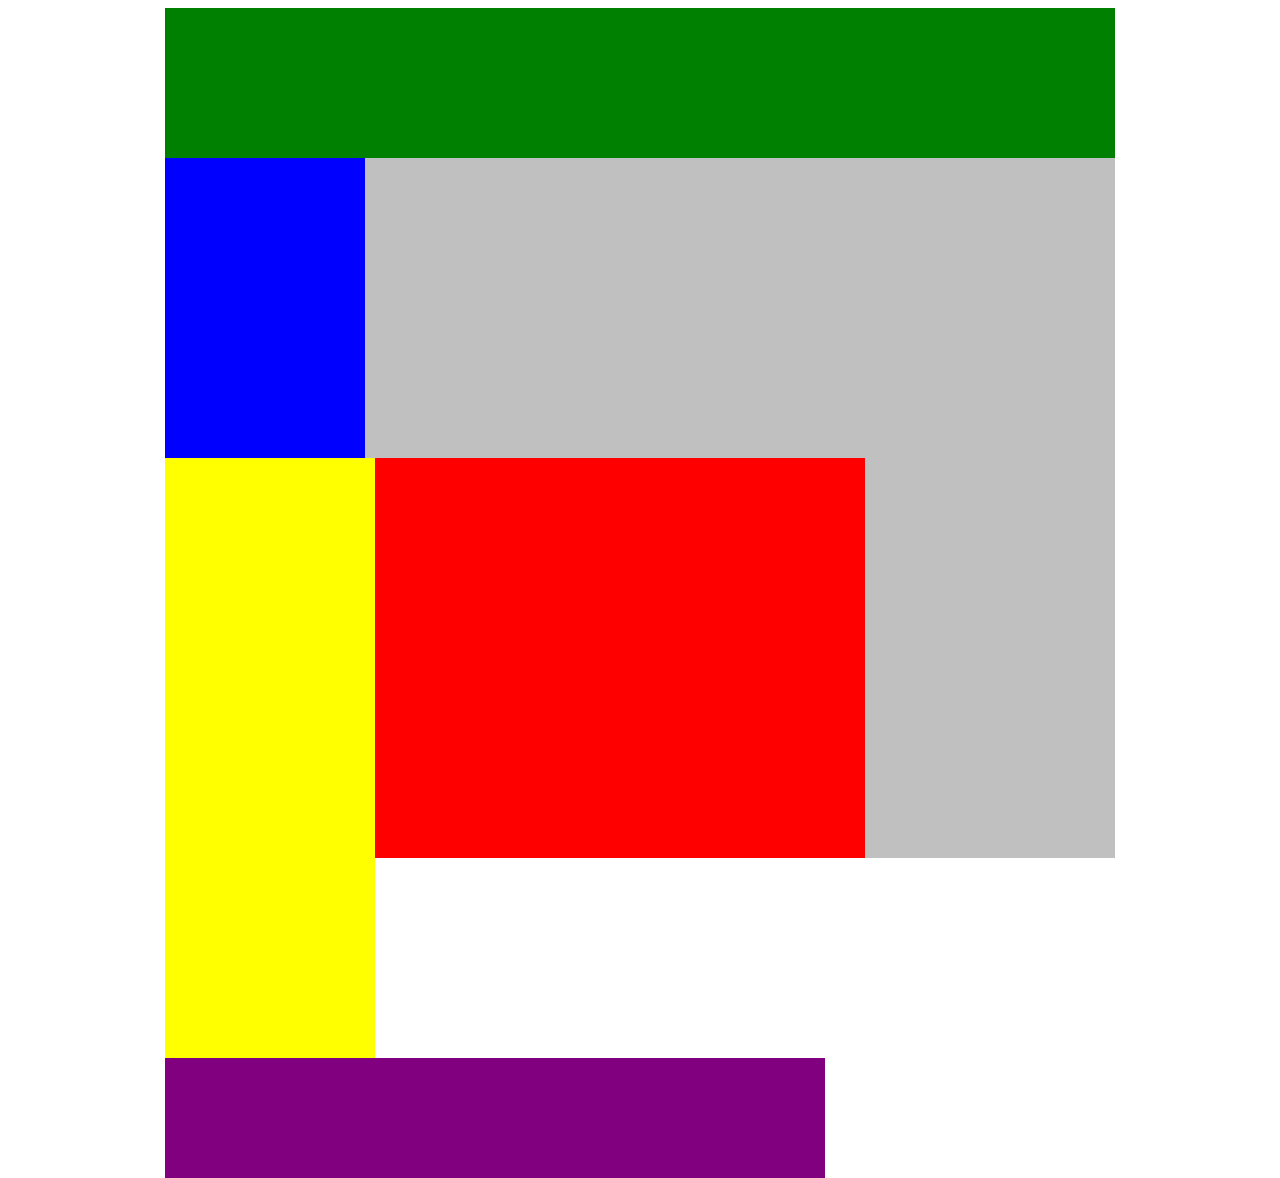
==== css-6/index.html @ 5d0115e7 "add css-6 files" ====
<!DOCTYPE html>
<html lang="en">
<head>
    <title>Position Practice</title>
    <link rel="stylesheet" type="text/css" href="style.css">
</head>
<body>
    <div class="container">
        <div class="top-nav"></div>
        <div class="row">
            <div class="side-nav"></div>
            <div class="main">
                <div class="row">
                    <div class="sub-content"></div>
                    <div class="sub-content"></div>
                    <div class="sub-content"></div>
                </div>
                <div id="advertisement"></div>
            </div>
        </div>
    </div>
</body>
</html>
---- css-6/style.css ----
.container{
    width: 950px;
    background-color: silver;
    margin: 0px auto;
}
.top-nav {
    height: 150px;
    background-color: green;
}
.side-nav {
    height: 300px;
    width: 200px;
    background-color: blue;
}
.main {
    height: 400px;
    width: 700px;
    background-color: red;
}
.sub-content {
    height: 200px;
    width: 210px;
    background-color: yellow;
}
#advertisement {
    height: 120px;
    width: 660px;
    background-color: purple;
}
.row {
    /* TODO - what should go here? */
}
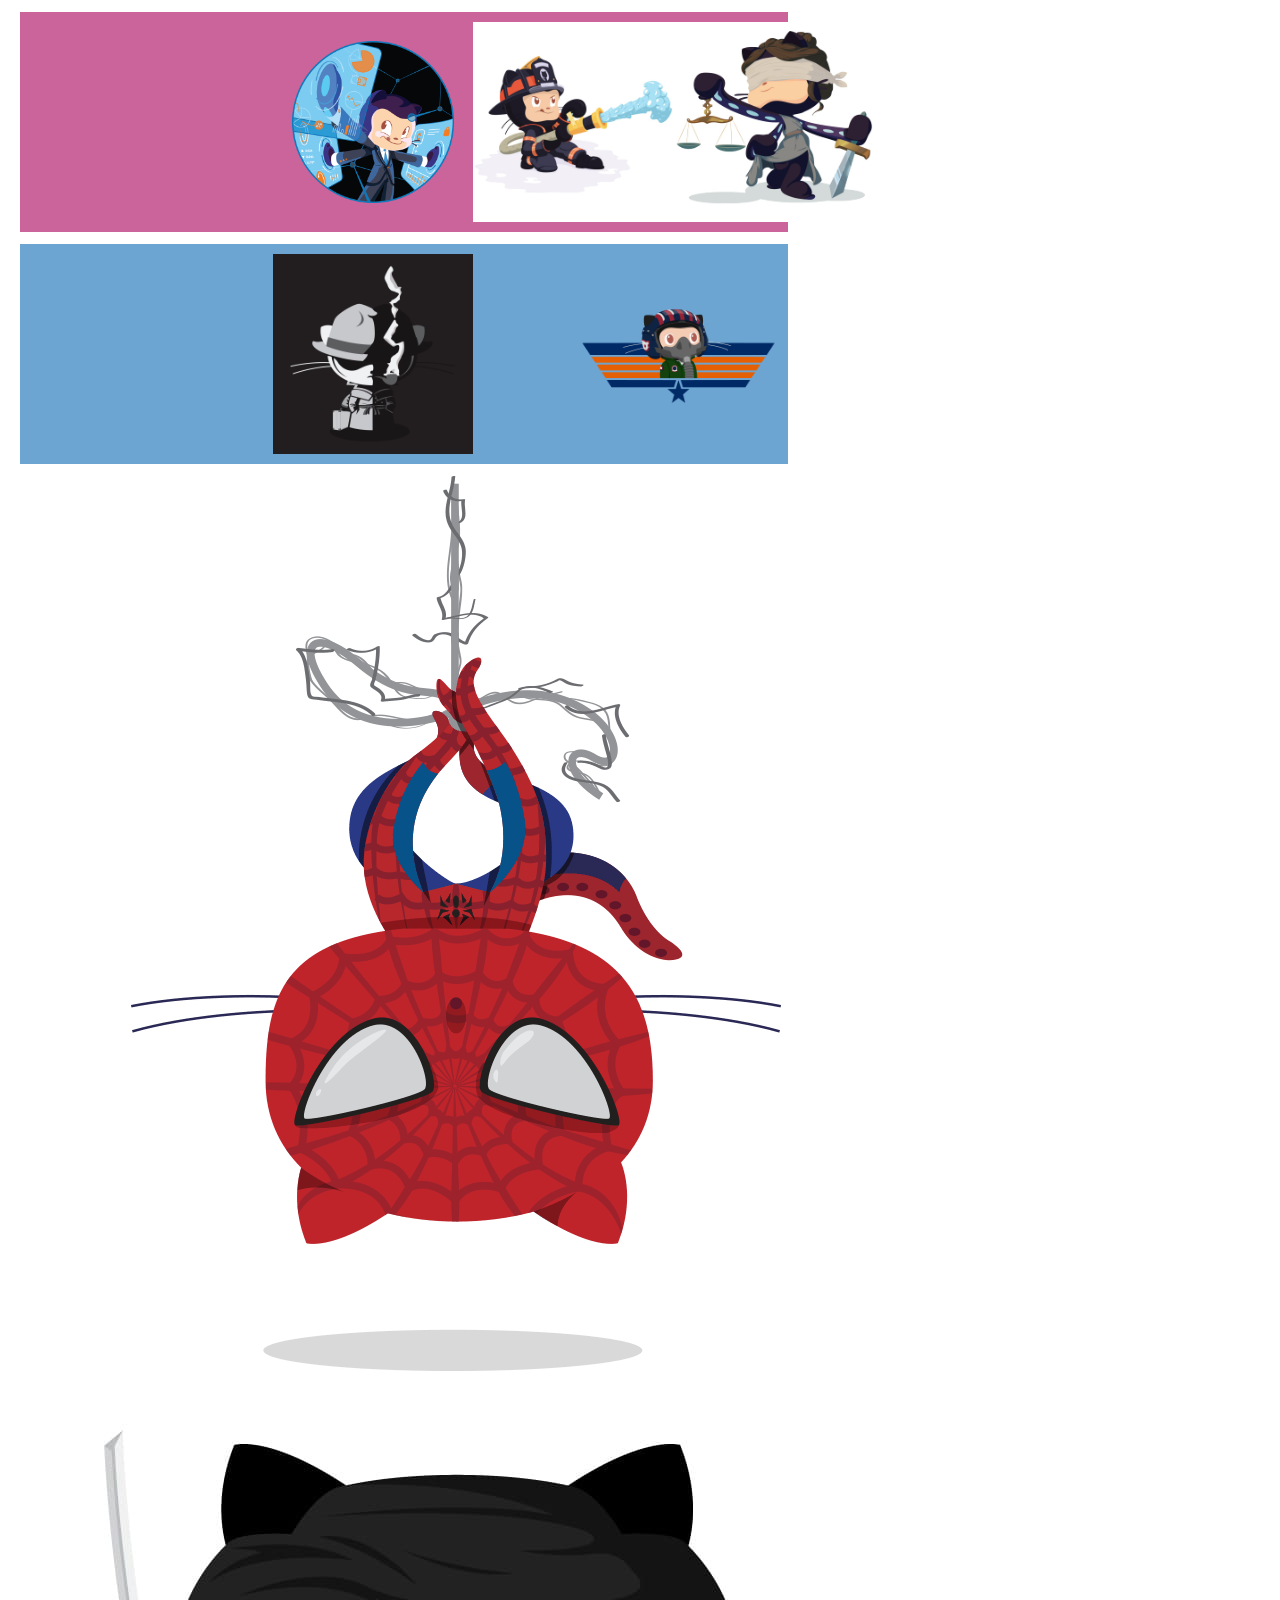
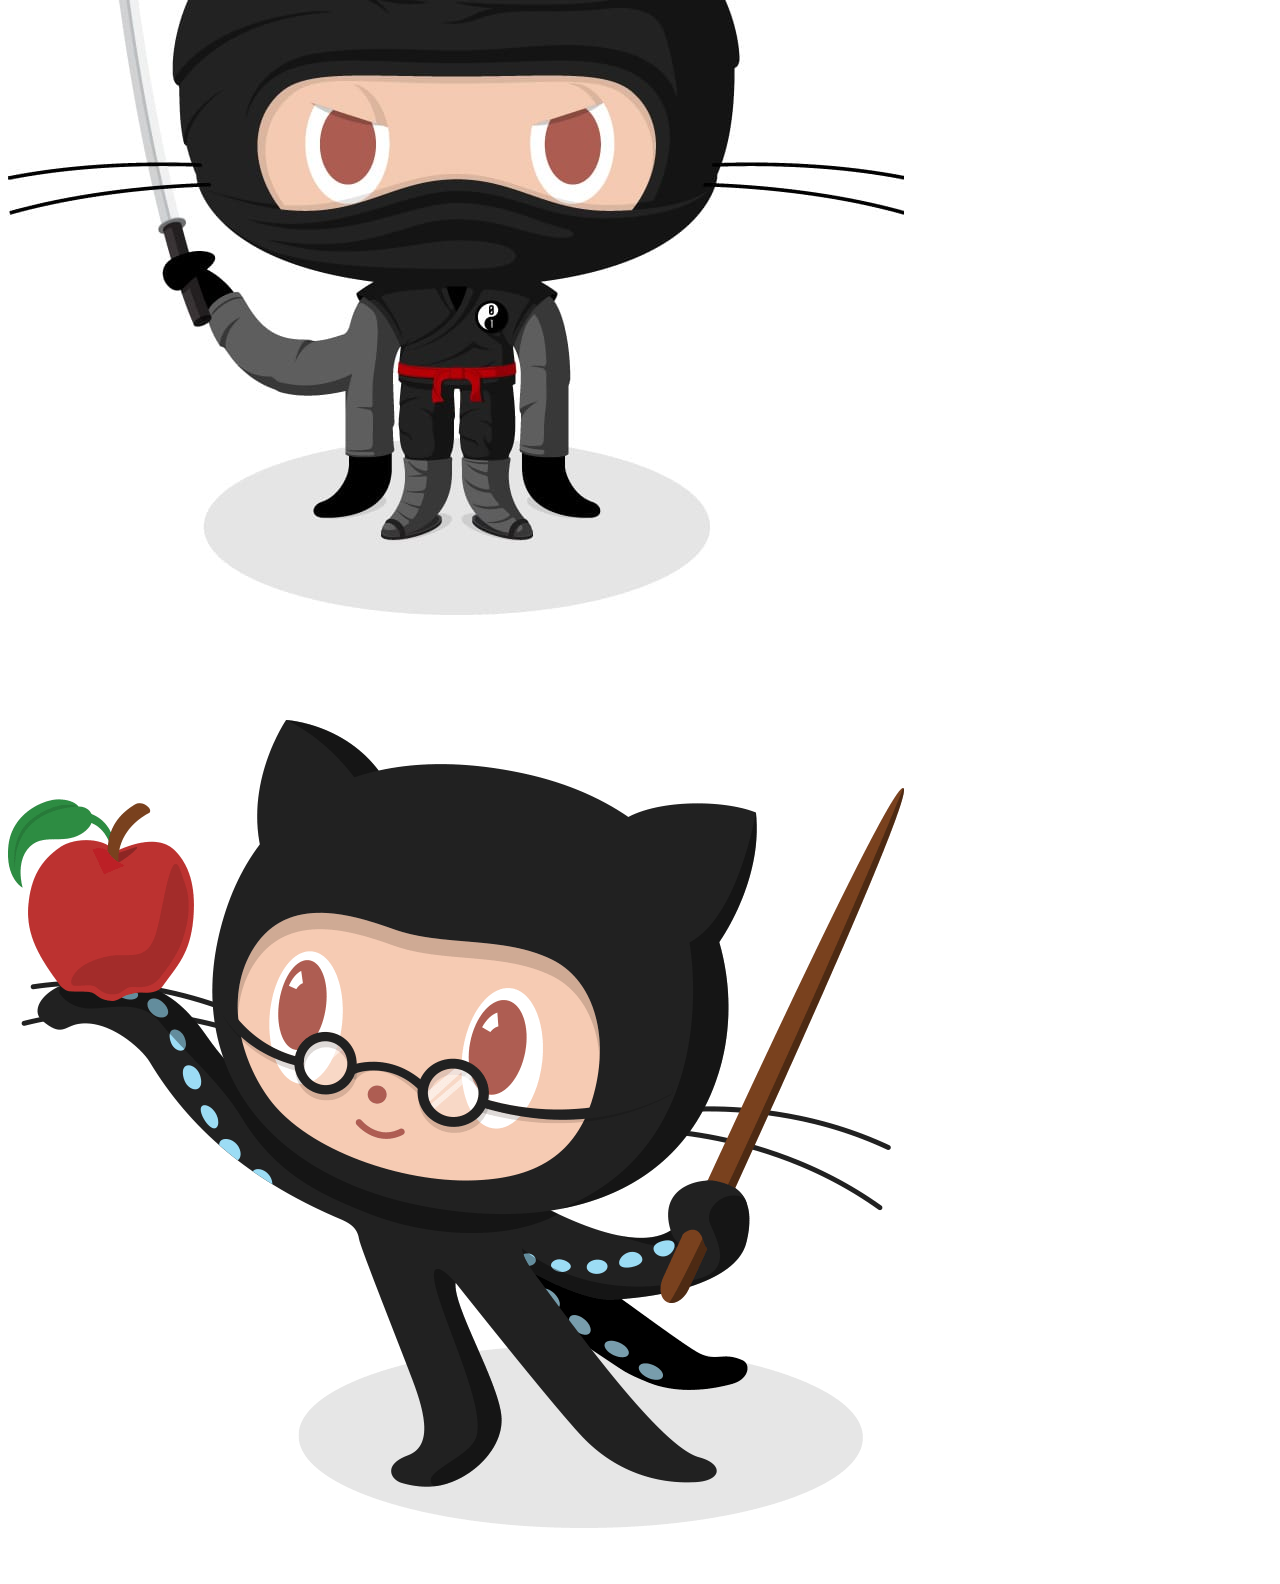
==== commit 98df5c82: "update photo and css" ====
--- a/css-6/index.html
+++ b/css-6/index.html
@@ -1,24 +1,28 @@
 <!DOCTYPE html>
 <html lang="en">
 <head>
-    <title>Position Practice</title>
+    <title>Css-assignment6</title>
     <link rel="stylesheet" type="text/css" href="style.css">
 </head>
 <body>
-    <div class="container">
-        <div class="top-nav"></div>
-        <div class="row">
-            <div class="side-nav"></div>
-            <div class="main">
-                <div class="row">
-                    <div class="sub-content"></div>
-                    <div class="sub-content"></div>
-                    <div class="sub-content"></div>
-                </div>
-                <div id="advertisement"></div>
-            </div>
-        </div>
-    </div>
+   
+        
+                    <div class="sub-content1" >
+                      <div class="f1"><img class="" src="f1.png"></div>  
+                      <div class="f2">  <img src="f2.jpg"></div>
+                      <div class="f3"> <img src="f3.jpg"></div>
+                    </div>
+                    <div class="sub-content2">
+                    <div class="f4"><img src="f4.jpg"></div>
+                    <div class="f5"><img src="f5.png"></div>
+                    </div>
+                    <div class="sub-content3">
+                        <div class="f7"><img src="f7.png"></div>
+                        <div class="f8"><img src="f8.jpg"></div>
+                        <div class="f9"><img src="f9.png"></div>
+                        </div>
+        
+    
 </body>
 </html>
 
--- a/css-6/style.css
+++ b/css-6/style.css
@@ -1,32 +1,61 @@
-.container{
-    width: 950px;
-    background-color: silver;
-    margin: 0px auto;
+
+
+.sub-content1  {
+    padding: 10px;
+    padding-left: 20%;
+    margin: 12px;
+    width: 40%;
+    height: 75%;
+    justify-self: start;
+    display: flex; 
+    justify-content: center;
+    justify-content: space-between;
+    background-color: rgb(202, 100, 155); 
 }
-.top-nav {
-    height: 150px;
-    background-color: green;
+.sub-content2 {
+    background-color: rgb(109, 165, 210); 
+    padding: 10px;
+    padding-left: 20%;
+    margin: 12px;
+    width: 40%;
+    height: 75%;
+    display: flex;
+    justify-content: center;
+    justify-content: space-between;
 }
-.side-nav {
-    height: 300px;
+.f1{
+   
     width: 200px;
-    background-color: blue;
+    height: 200px;
+    display: flex;
+     
 }
-.main {
-    height: 400px;
-    width: 700px;
-    background-color: red;
+.f2{
+     
+    width: 200px;
+    height: 200px;
+    display: flex;
+
 }
-.sub-content {
+.f3{
+ 
+    width: 200px;
     height: 200px;
-    width: 210px;
-    background-color: yellow;
+    display: flex;
+
 }
-#advertisement {
-    height: 120px;
-    width: 660px;
-    background-color: purple;
+.f4{
+    
+    width: 200px;
+    height: 200px;
+    display: flex;
+
 }
-.row {
-    /* TODO - what should go here? */
+.f5{
+    
+    width: 200px;
+    height: 200px;
+    display: flex;
 }
+
+
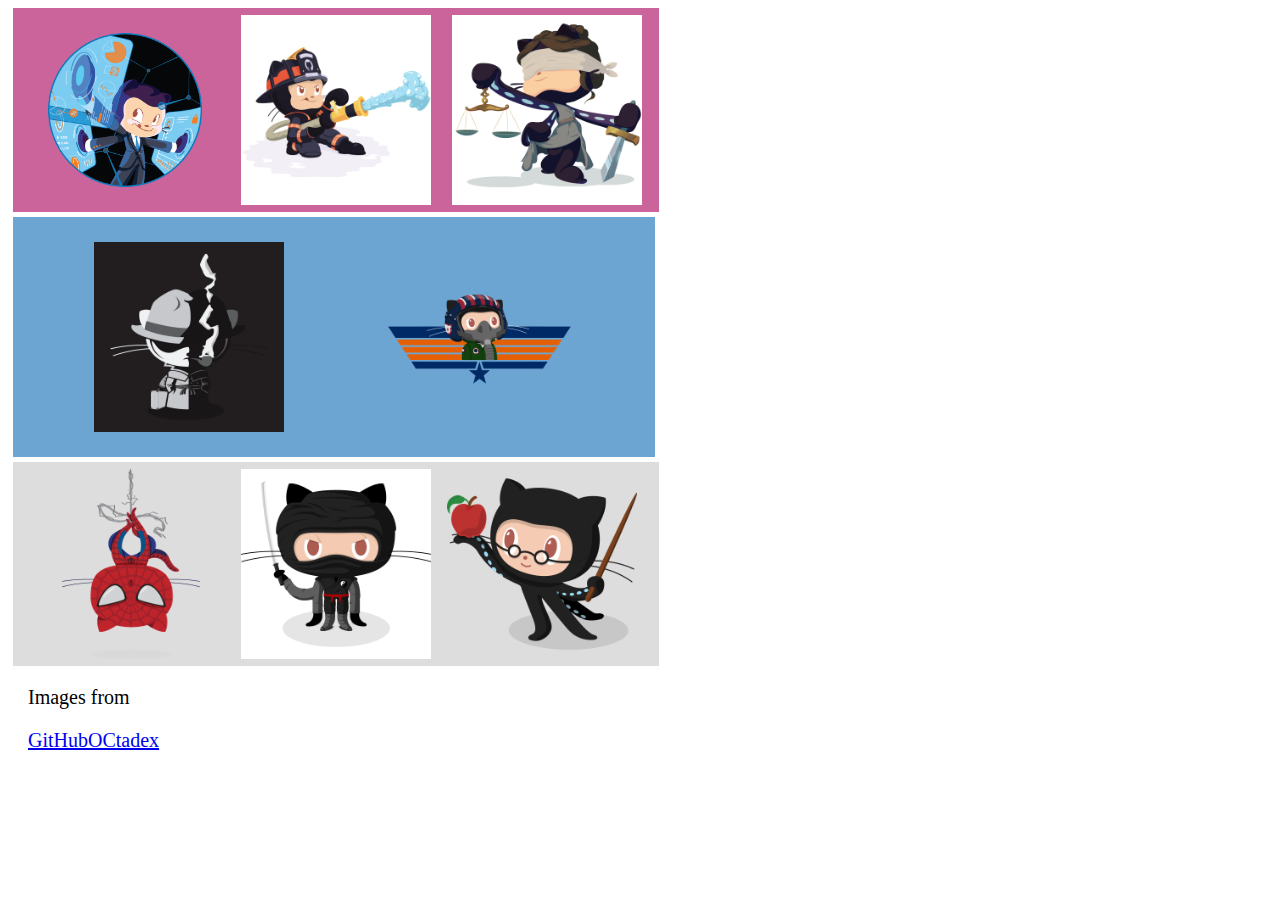
==== commit fb2b6ca6: "chand css" ====
--- a/css-6/index.html
+++ b/css-6/index.html
@@ -22,7 +22,7 @@
                         <div class="f9"><img src="f9.png"></div>
                         </div>
         
-    
+        <div class="pra" > <p>Images from </p> <a href="https://octodex.github.com/">GitHubOCtadex</a></div>
 </body>
 </html>
 
--- a/css-6/style.css
+++ b/css-6/style.css
@@ -1,61 +1,114 @@
 
 
 .sub-content1  {
-    padding: 10px;
-    padding-left: 20%;
+    padding: 10px 10px;
+    padding-left: 15%;
     margin: 12px;
-    width: 40%;
+    width: 50%;
     height: 75%;
-    justify-self: start;
+    padding: 7px;
     display: flex; 
     justify-content: center;
-    justify-content: space-between;
+    justify-content: space-around;
+    margin: 5px;
     background-color: rgb(202, 100, 155); 
 }
 .sub-content2 {
     background-color: rgb(109, 165, 210); 
-    padding: 10px;
-    padding-left: 20%;
+    padding-left: 15%;
     margin: 12px;
-    width: 40%;
+    width: 50%;
+    height: 75%;
+    display: flex;
+    justify-content: space-around;
+    margin: 5px;
+    padding: 5px;
+    justify-content: center;
+    align-content: space-between 10px;
+ 
+}
+.sub-content3 {
+    background-color: rgb(221, 221, 221); 
+   
+    
+    margin: 12px;
+    width: 50%;
     height: 75%;
     display: flex;
     justify-content: center;
-    justify-content: space-between;
+    justify-content: space-evenly;
+    margin: 5px;
+  
+    padding: 7px;
 }
 .f1{
-   
-    width: 200px;
-    height: 200px;
+    width: 190px;
+    height: 190px;
     display: flex;
-     
+    
 }
 .f2{
-     
-    width: 200px;
-    height: 200px;
+    width: 190px;
+    height: 190px;
     display: flex;
 
 }
 .f3{
- 
-    width: 200px;
-    height: 200px;
+    width: 190px;
+    height: 190px;
     display: flex;
 
 }
 .f4{
     
-    width: 200px;
-    height: 200px;
+    width: 190px;
+    height: 190px;
     display: flex;
+    margin: 20px;
+    right: 20px;
+    padding-right: 30PX;
+ 
 
 }
 .f5{
+   padding-left: 30PX;
+    width: 190px;
+    height: 190px;
+    display: flex;
+    margin: 20px;
+}
+
+.f7{
     
-    width: 200px;
-    height: 200px;
+    width: 190px;
+    height: 190px;
     display: flex;
 }
 
 
+
+.f8{
+    
+    width: 190px;
+    height: 190px;
+    display: flex;
+}
+
+
+
+.f9{
+    
+    width: 190px;
+    height: 190px;
+    display: flex;
+}
+
+.pra {
+    margin: 20px;
+    align-self: center;
+    font-size: 20px;
+    width: 50%;
+    height: 75%;
+    align-items: center;
+}
+
